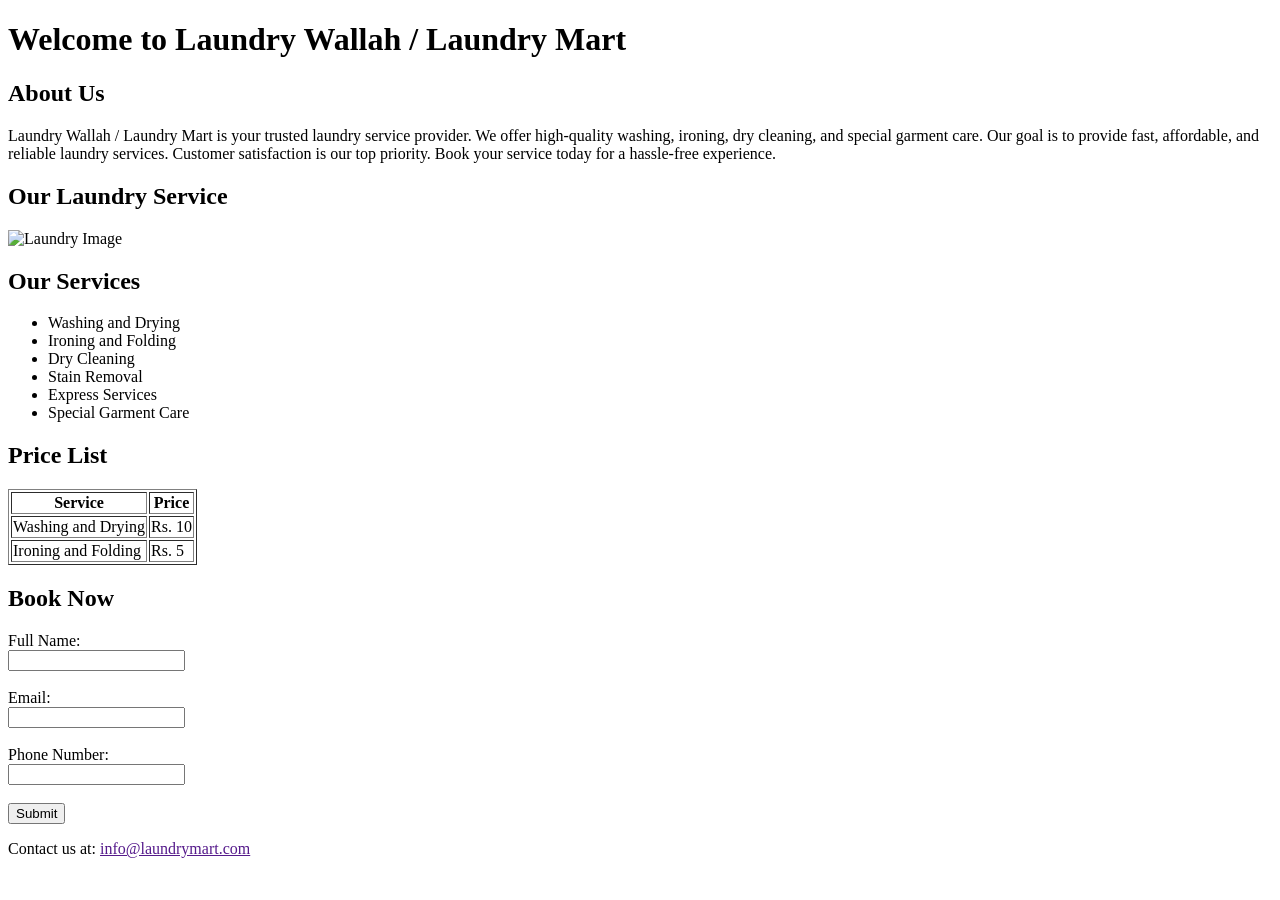
==== index.html @ baf1fb50 "html html assignment" ====
<!DOCTYPE html>
<html>
<head>
    <title>Laundry Wallah / Laundry Mart</title>
</head>
<body>

    <!-- Header Section -->
    <h1>Welcome to Laundry Wallah / Laundry Mart</h1>

    <!-- About Section -->
    <h2>About Us</h2>
    <p>
        Laundry Wallah / Laundry Mart is your trusted laundry service provider.
        We offer high-quality washing, ironing, dry cleaning, and special garment care.
        Our goal is to provide fast, affordable, and reliable laundry services.
        Customer satisfaction is our top priority.
        Book your service today for a hassle-free experience.
    </p>

    <!-- Image Section -->
    <h2>Our Laundry Service</h2>
    <img src="https://cdn-icons-png.flaticon.com/512/2975/2975175.png" 
         alt="Laundry Image" width="200">

    <!-- Services Section -->
    <h2>Our Services</h2>
    <ul>
        <li>Washing and Drying</li>
        <li>Ironing and Folding</li>
        <li>Dry Cleaning</li>
        <li>Stain Removal</li>
        <li>Express Services</li>
        <li>Special Garment Care</li>
    </ul>

    <!-- Price List Section -->
    <h2>Price List</h2>
    <table border="1">
        <tr>
            <th>Service</th>
            <th>Price</th>
        </tr>
        <tr>
            <td>Washing and Drying</td>
            <td>Rs. 10</td>
        </tr>
        <tr>
            <td>Ironing and Folding</td>
            <td>Rs. 5</td>
        </tr>
    </table>

    <!-- Book Now Section -->
    <h2>Book Now</h2>
    <form>

        <!-- Name -->
        <label>Full Name:</label><br>
        <input type="text" name="fullname" required 
               minlength="3" maxlength="50"><br><br>

        <!-- Email -->
        <label>Email:</label><br>
        <input type="email" name="email" required><br><br>

        <!-- Phone -->
        <label>Phone Number:</label><br>
        <input type="tel" name="phone" required 
               pattern="[0-9]{10}" 
               title="Enter 10 digit phone number"><br><br>

        <input type="submit" value="Submit">

    </form>

    <!-- Footer Section -->
    <footer>
        <p>Contact us at: <a href="">info@laundrymart.com</a></p>
    </footer>

</body>
</html>
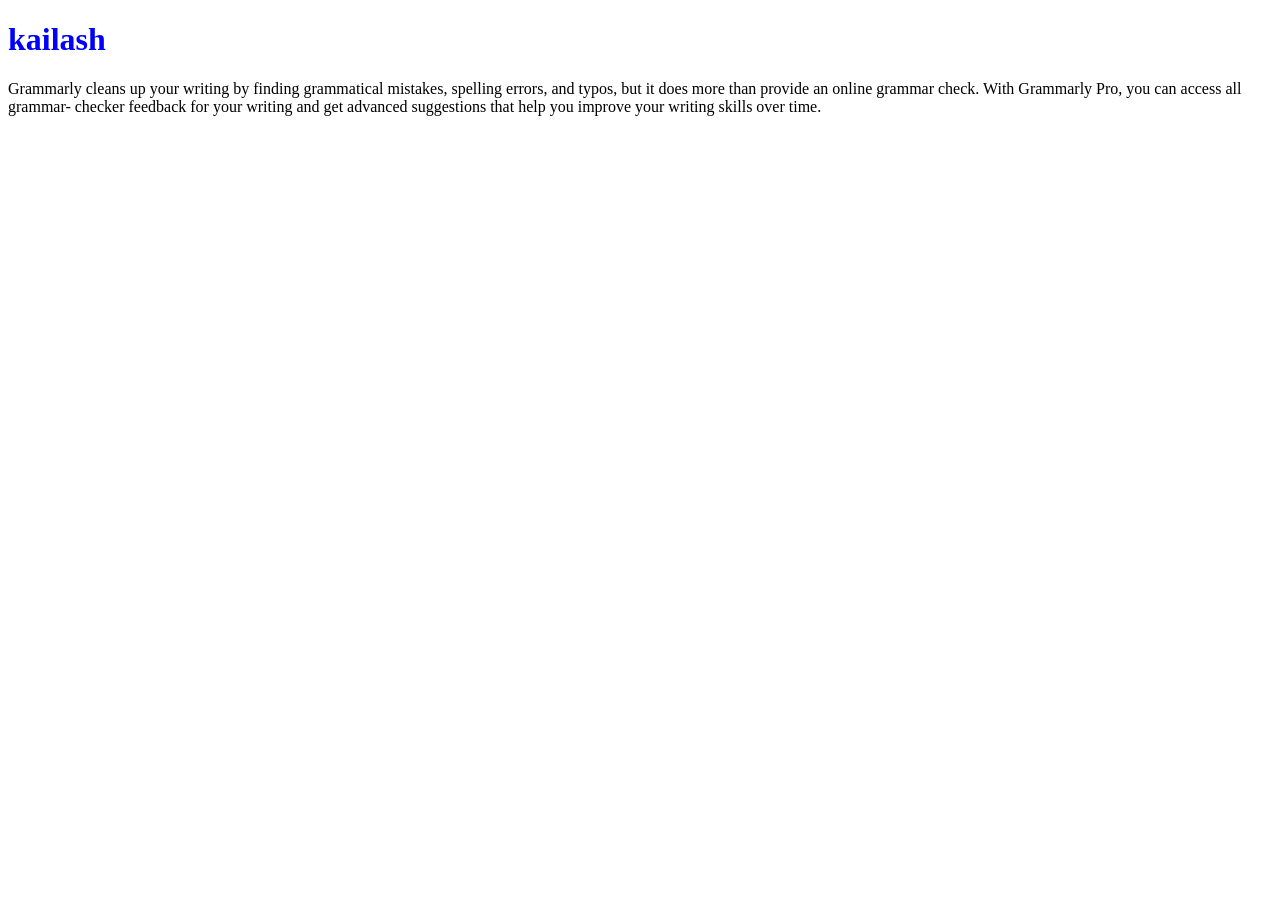
==== commit 59addb92: "intero_to css ico html css file" ====
--- a/index.html
+++ b/index.html
@@ -1,83 +1,29 @@
 <!DOCTYPE html>
-<html>
+<html lang="en">
 <head>
-    <title>Laundry Wallah / Laundry Mart</title>
+    <meta charset="UTF-8">
+    <meta name="viewport" content="width=, initial-scale=1.0">
+    <title>Document</title>
+    <link rel="stylesheet" href="style.css">
+    <link rel="shortcut icon" href="image/favicon.ico" type="image/x-icon">
+
+    <!-- >> inline css
+        >> tnternal css
+        >> external css -->
+
+    <!-- <style>
+        h1{
+            color: blue;
+        }
+    </style> -->
 </head>
 <body>
-
-    <!-- Header Section -->
-    <h1>Welcome to Laundry Wallah / Laundry Mart</h1>
-
-    <!-- About Section -->
-    <h2>About Us</h2>
-    <p>
-        Laundry Wallah / Laundry Mart is your trusted laundry service provider.
-        We offer high-quality washing, ironing, dry cleaning, and special garment care.
-        Our goal is to provide fast, affordable, and reliable laundry services.
-        Customer satisfaction is our top priority.
-        Book your service today for a hassle-free experience.
-    </p>
-
-    <!-- Image Section -->
-    <h2>Our Laundry Service</h2>
-    <img src="https://cdn-icons-png.flaticon.com/512/2975/2975175.png" 
-         alt="Laundry Image" width="200">
-
-    <!-- Services Section -->
-    <h2>Our Services</h2>
-    <ul>
-        <li>Washing and Drying</li>
-        <li>Ironing and Folding</li>
-        <li>Dry Cleaning</li>
-        <li>Stain Removal</li>
-        <li>Express Services</li>
-        <li>Special Garment Care</li>
-    </ul>
-
-    <!-- Price List Section -->
-    <h2>Price List</h2>
-    <table border="1">
-        <tr>
-            <th>Service</th>
-            <th>Price</th>
-        </tr>
-        <tr>
-            <td>Washing and Drying</td>
-            <td>Rs. 10</td>
-        </tr>
-        <tr>
-            <td>Ironing and Folding</td>
-            <td>Rs. 5</td>
-        </tr>
-    </table>
-
-    <!-- Book Now Section -->
-    <h2>Book Now</h2>
-    <form>
-
-        <!-- Name -->
-        <label>Full Name:</label><br>
-        <input type="text" name="fullname" required 
-               minlength="3" maxlength="50"><br><br>
-
-        <!-- Email -->
-        <label>Email:</label><br>
-        <input type="email" name="email" required><br><br>
-
-        <!-- Phone -->
-        <label>Phone Number:</label><br>
-        <input type="tel" name="phone" required 
-               pattern="[0-9]{10}" 
-               title="Enter 10 digit phone number"><br><br>
-
-        <input type="submit" value="Submit">
-
-    </form>
-
-    <!-- Footer Section -->
-    <footer>
-        <p>Contact us at: <a href="">info@laundrymart.com</a></p>
-    </footer>
-
+    <!-- <h1 style="color: brown; background-color: #080808;;">kailash suthar</h1> -->
+     <h1>kailash</h1>
+    <p>Grammarly cleans up your writing by finding grammatical mistakes,
+         spelling errors, and typos, but it does more than provide an online 
+         grammar check. With Grammarly Pro, you can access all grammar-
+         checker feedback for your writing and get advanced suggestions
+          that help you improve your writing skills over time.</p>
 </body>
-</html>+</html>
--- a/style.css
+++ b/style.css
@@ -0,0 +1,3 @@
+h1{
+   color: blue;
+}
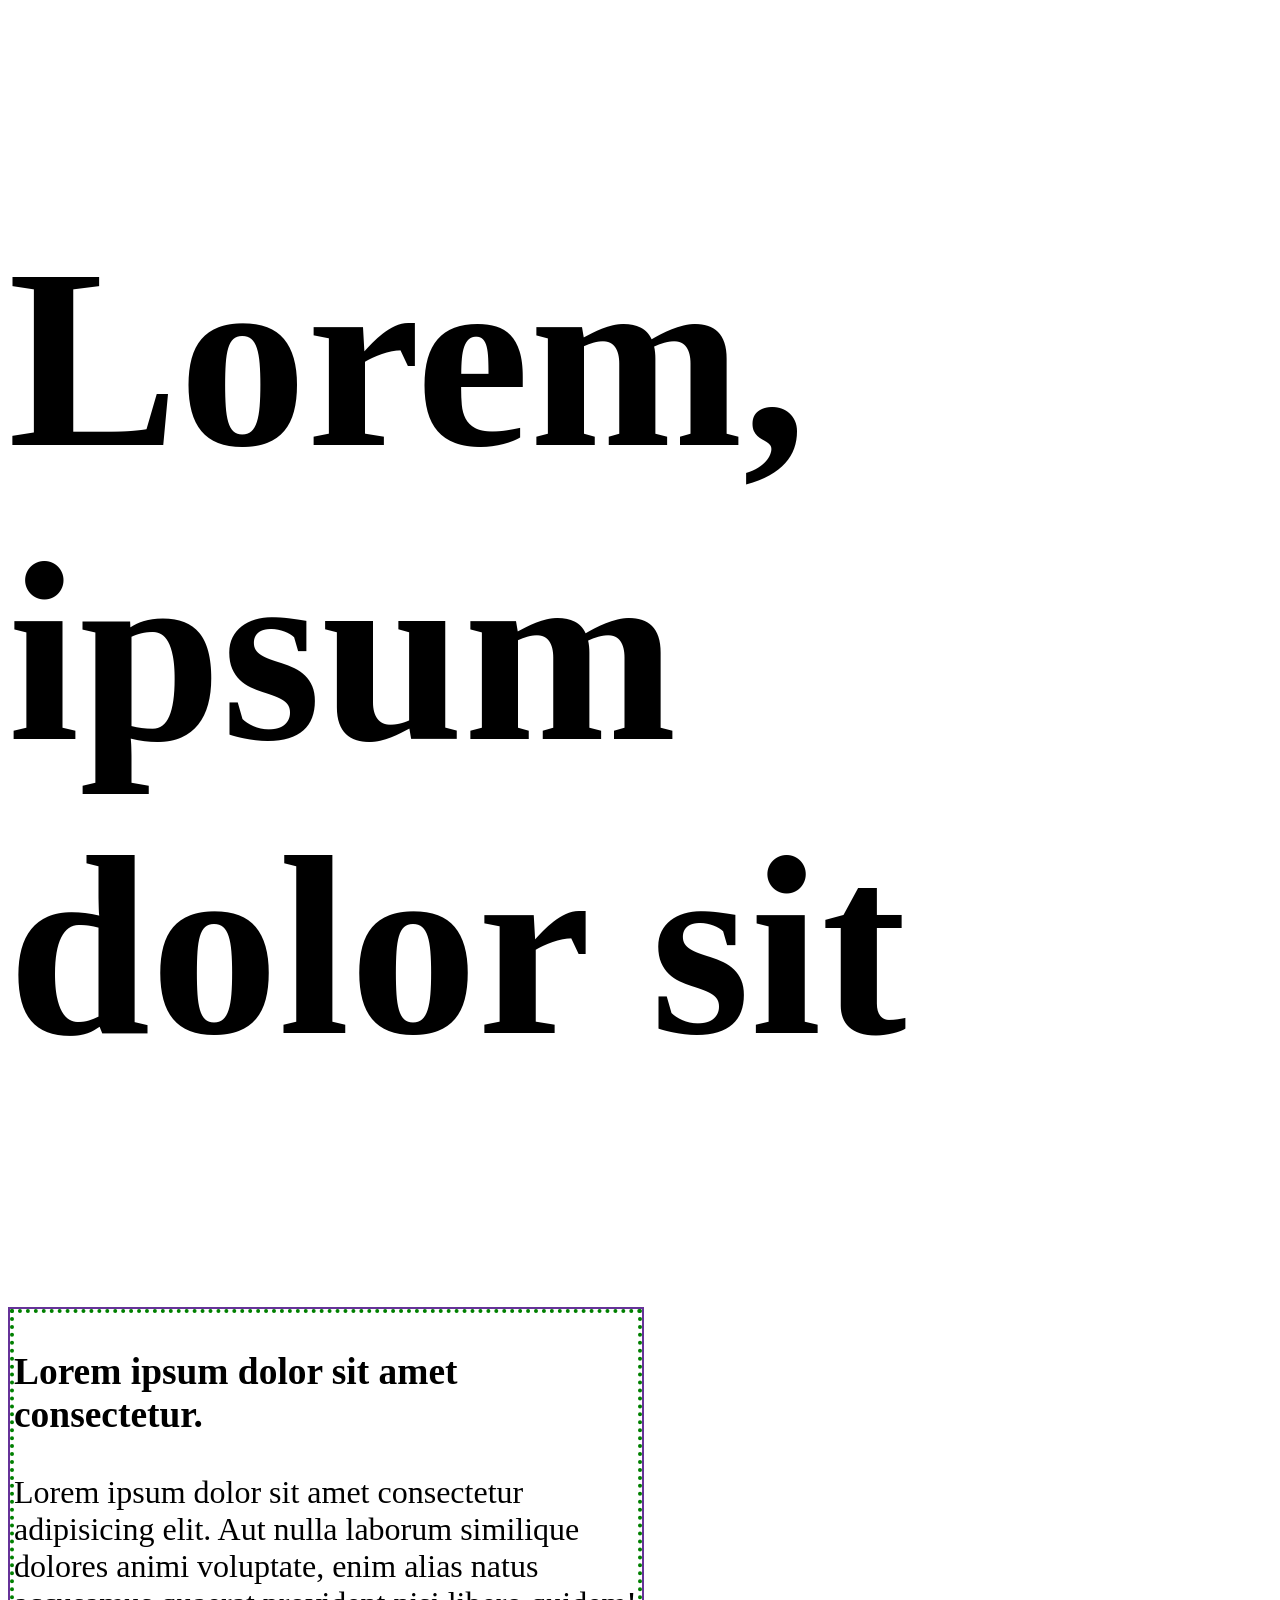
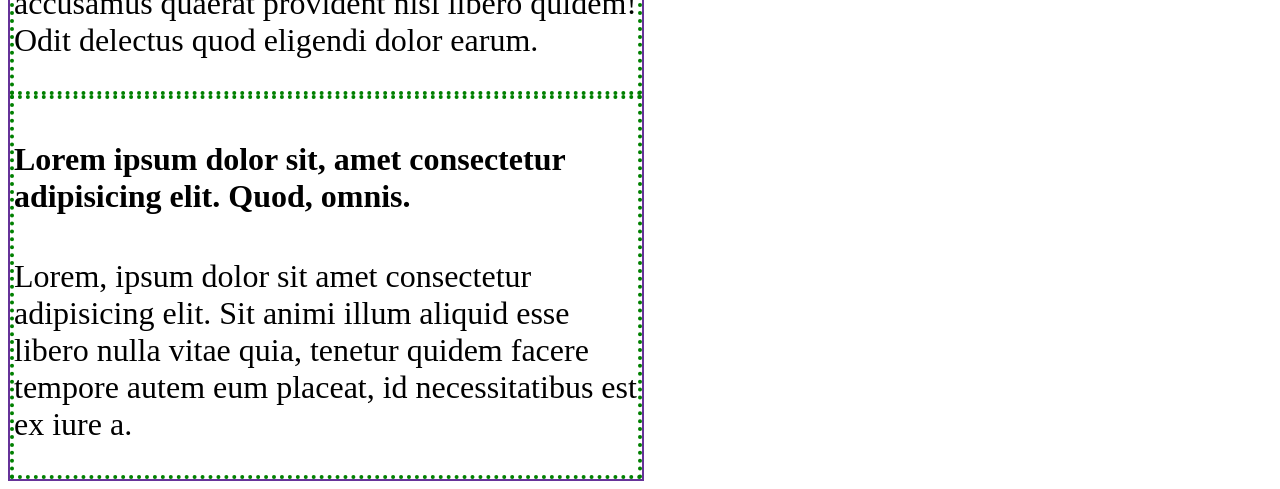
==== commit 9eb4959e: "4 unit css" ====
--- a/index.html
+++ b/index.html
@@ -2,28 +2,33 @@
 <html lang="en">
 <head>
     <meta charset="UTF-8">
-    <meta name="viewport" content="width=, initial-scale=1.0">
-    <title>Document</title>
+    <meta name="viewport" content="width=device-width, initial-scale=1.0">
+    <title>unit to css </title>
     <link rel="stylesheet" href="style.css">
-    <link rel="shortcut icon" href="image/favicon.ico" type="image/x-icon">
-
-    <!-- >> inline css
-        >> tnternal css
-        >> external css -->
-
-    <!-- <style>
-        h1{
-            color: blue;
-        }
-    </style> -->
 </head>
 <body>
-    <!-- <h1 style="color: brown; background-color: #080808;;">kailash suthar</h1> -->
-     <h1>kailash</h1>
-    <p>Grammarly cleans up your writing by finding grammatical mistakes,
-         spelling errors, and typos, but it does more than provide an online 
-         grammar check. With Grammarly Pro, you can access all grammar-
-         checker feedback for your writing and get advanced suggestions
-          that help you improve your writing skills over time.</p>
+    <header>
+        <h2>Lorem, ipsum dolor sit </h2>
+    </header>
+    <main>
+        <section>
+            <h3>Lorem ipsum dolor sit amet consectetur.</h3>
+            <p>Lorem ipsum dolor sit amet consectetur adipisicing elit. Aut 
+                nulla laborum similique dolores animi voluptate, enim alias
+                 natus accusamus quaerat provident nisi libero quidem! Odit 
+                 delectus quod eligendi dolor earum.</p>
+        </section>
+        <section>
+            <h4>
+                Lorem ipsum dolor sit, amet consectetur adipisicing elit. Quod, omnis.
+            </h4>
+            <p>
+                Lorem, ipsum dolor sit amet consectetur adipisicing elit. Sit 
+                animi illum aliquid esse libero nulla vitae quia, tenetur quidem
+                 facere tempore autem eum placeat, id necessitatibus est ex iure a.
+            </p>
+        </section>
+    </main>
+    
 </body>
-</html>
+</html>
--- a/style.css
+++ b/style.css
@@ -1,3 +1,29 @@
-h1{
-   color: blue;
+main{
+    border: 2px solid rebeccapurple;
+      /* border-radius: 5px; */
+      width: 50%;
+      /* %, vw(view width) , vh(view width) , px (pixxels) em, rem  */
+
+      /* width: 50vw; */
+}
+
+/* html {
+    font-size: 1em;
+} */
+section{
+    border: 4px dotted green;
+    /* height: 150vh; */
+    width: 70;
+}
+
+body{
+    font-size: 2em;
+}
+header{
+    font-size: 2em;
+}
+
+h2{
+    /* font-size: 30px; */
+    font-size: 4em;
 }
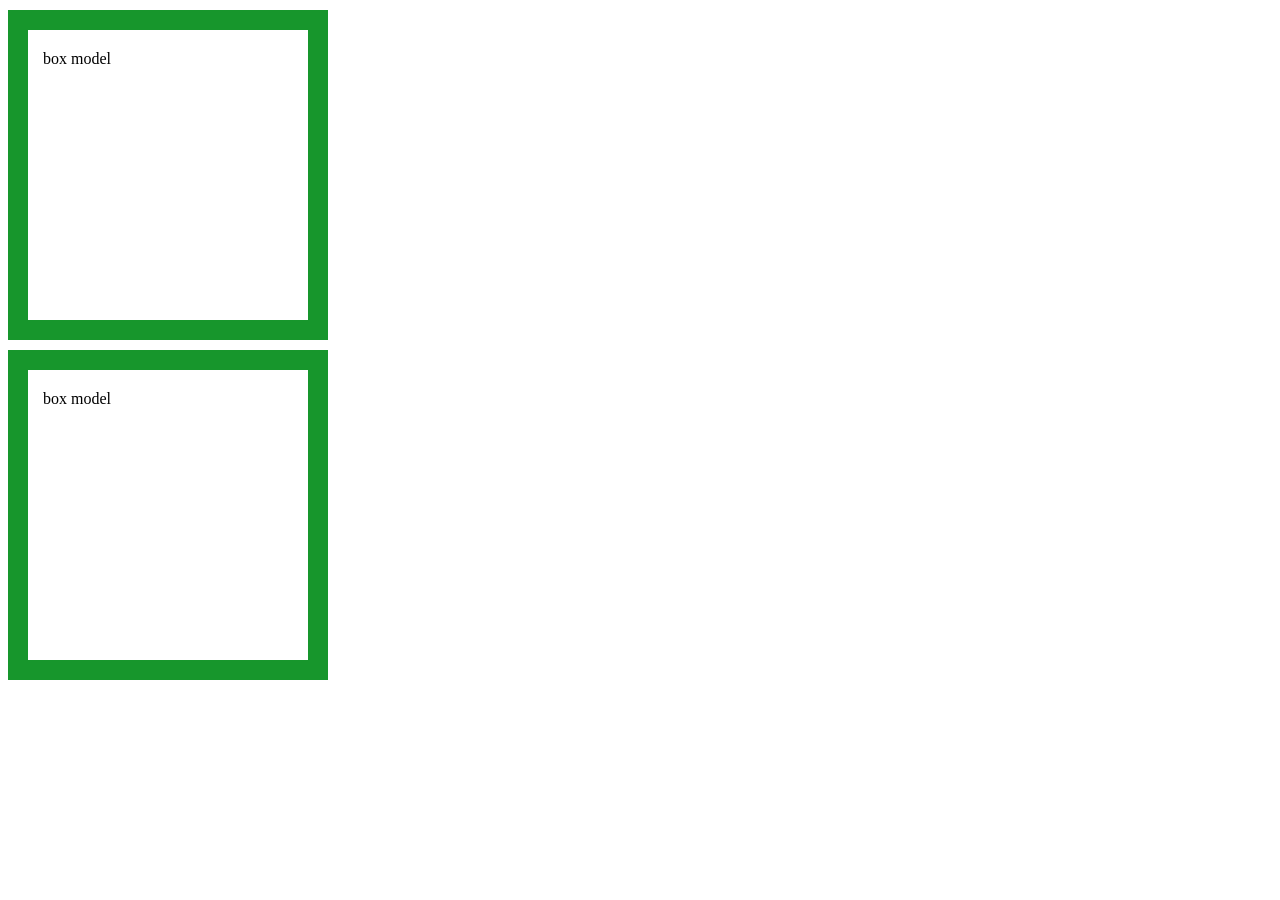
==== commit 8408c35a: "5 boxmodel css" ====
--- a/index.html
+++ b/index.html
@@ -3,32 +3,13 @@
 <head>
     <meta charset="UTF-8">
     <meta name="viewport" content="width=device-width, initial-scale=1.0">
-    <title>unit to css </title>
+    <title>box model to css</title>
     <link rel="stylesheet" href="style.css">
 </head>
 <body>
-    <header>
-        <h2>Lorem, ipsum dolor sit </h2>
-    </header>
-    <main>
-        <section>
-            <h3>Lorem ipsum dolor sit amet consectetur.</h3>
-            <p>Lorem ipsum dolor sit amet consectetur adipisicing elit. Aut 
-                nulla laborum similique dolores animi voluptate, enim alias
-                 natus accusamus quaerat provident nisi libero quidem! Odit 
-                 delectus quod eligendi dolor earum.</p>
-        </section>
-        <section>
-            <h4>
-                Lorem ipsum dolor sit, amet consectetur adipisicing elit. Quod, omnis.
-            </h4>
-            <p>
-                Lorem, ipsum dolor sit amet consectetur adipisicing elit. Sit 
-                animi illum aliquid esse libero nulla vitae quia, tenetur quidem
-                 facere tempore autem eum placeat, id necessitatibus est ex iure a.
-            </p>
-        </section>
-    </main>
-    
+     
+         <div class="box1">box model</div>
+         <div class="box2">box model</div>
+  
 </body>
 </html>
--- a/style.css
+++ b/style.css
@@ -1,29 +1,25 @@
-main{
-    border: 2px solid rebeccapurple;
-      /* border-radius: 5px; */
-      width: 50%;
-      /* %, vw(view width) , vh(view width) , px (pixxels) em, rem  */
-
-      /* width: 50vw; */
+*{    /* body */
+    margin: 0;
+    padding: 0;
 }
 
-/* html {
-    font-size: 1em;
-} */
-section{
-    border: 4px dotted green;
-    /* height: 150vh; */
-    width: 70;
+#box2{
+    padding-bottom: 50px;
+    
 }
-
-body{
-    font-size: 2em;
-}
-header{
-    font-size: 2em;
-}
-
-h2{
-    /* font-size: 30px; */
-    font-size: 4em;
+div{
+    border: 20px solid #17962c;
+    padding: 20px 15px 20px 15px ;
+    /* padding-top: 20px;
+    padding-right: 15px;
+    padding-bottom: 20px;
+    padding-left: 15px; */
+    margin: 10px 8px 10px 8px;
+    /* margin-top: auto;
+    margin-right: auto;
+    margin-bottom: auto;
+    margin-left: auto;
+    */
+    width: 250px;
+    height: 250px;
 }
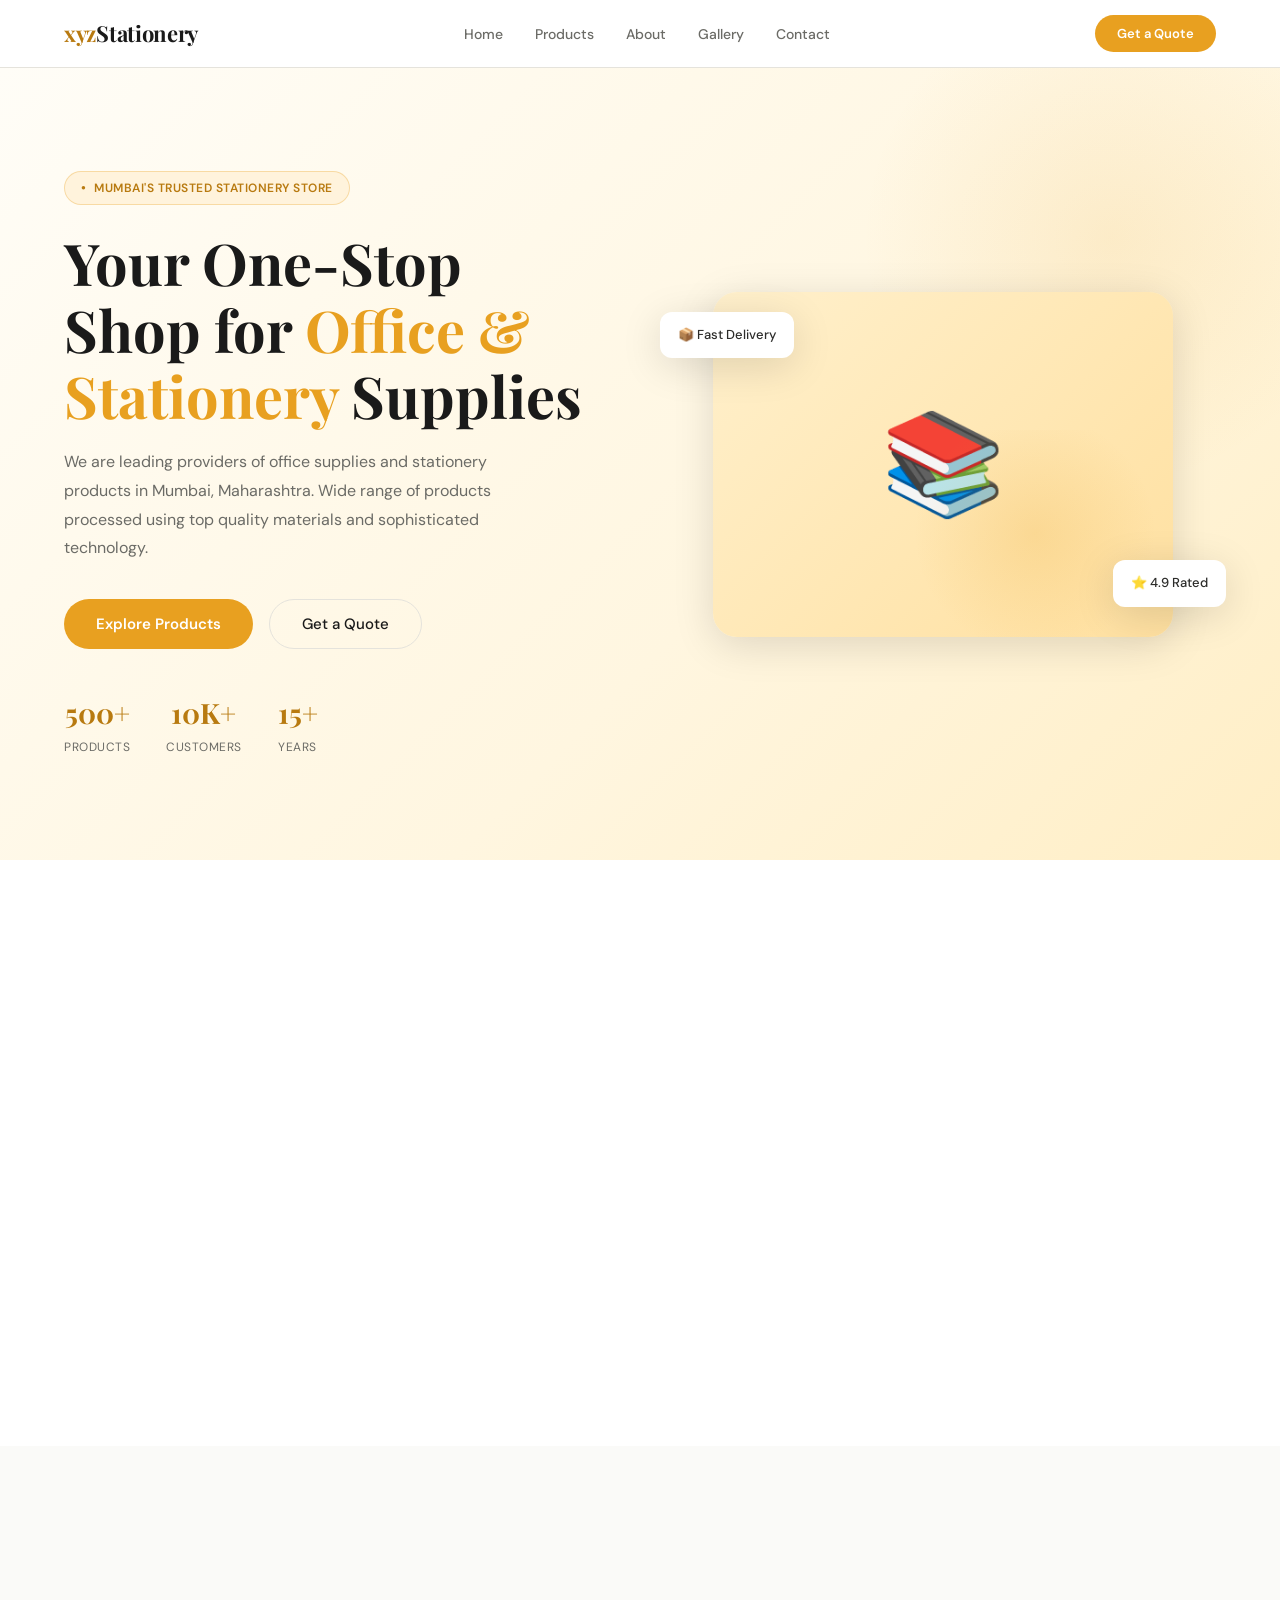
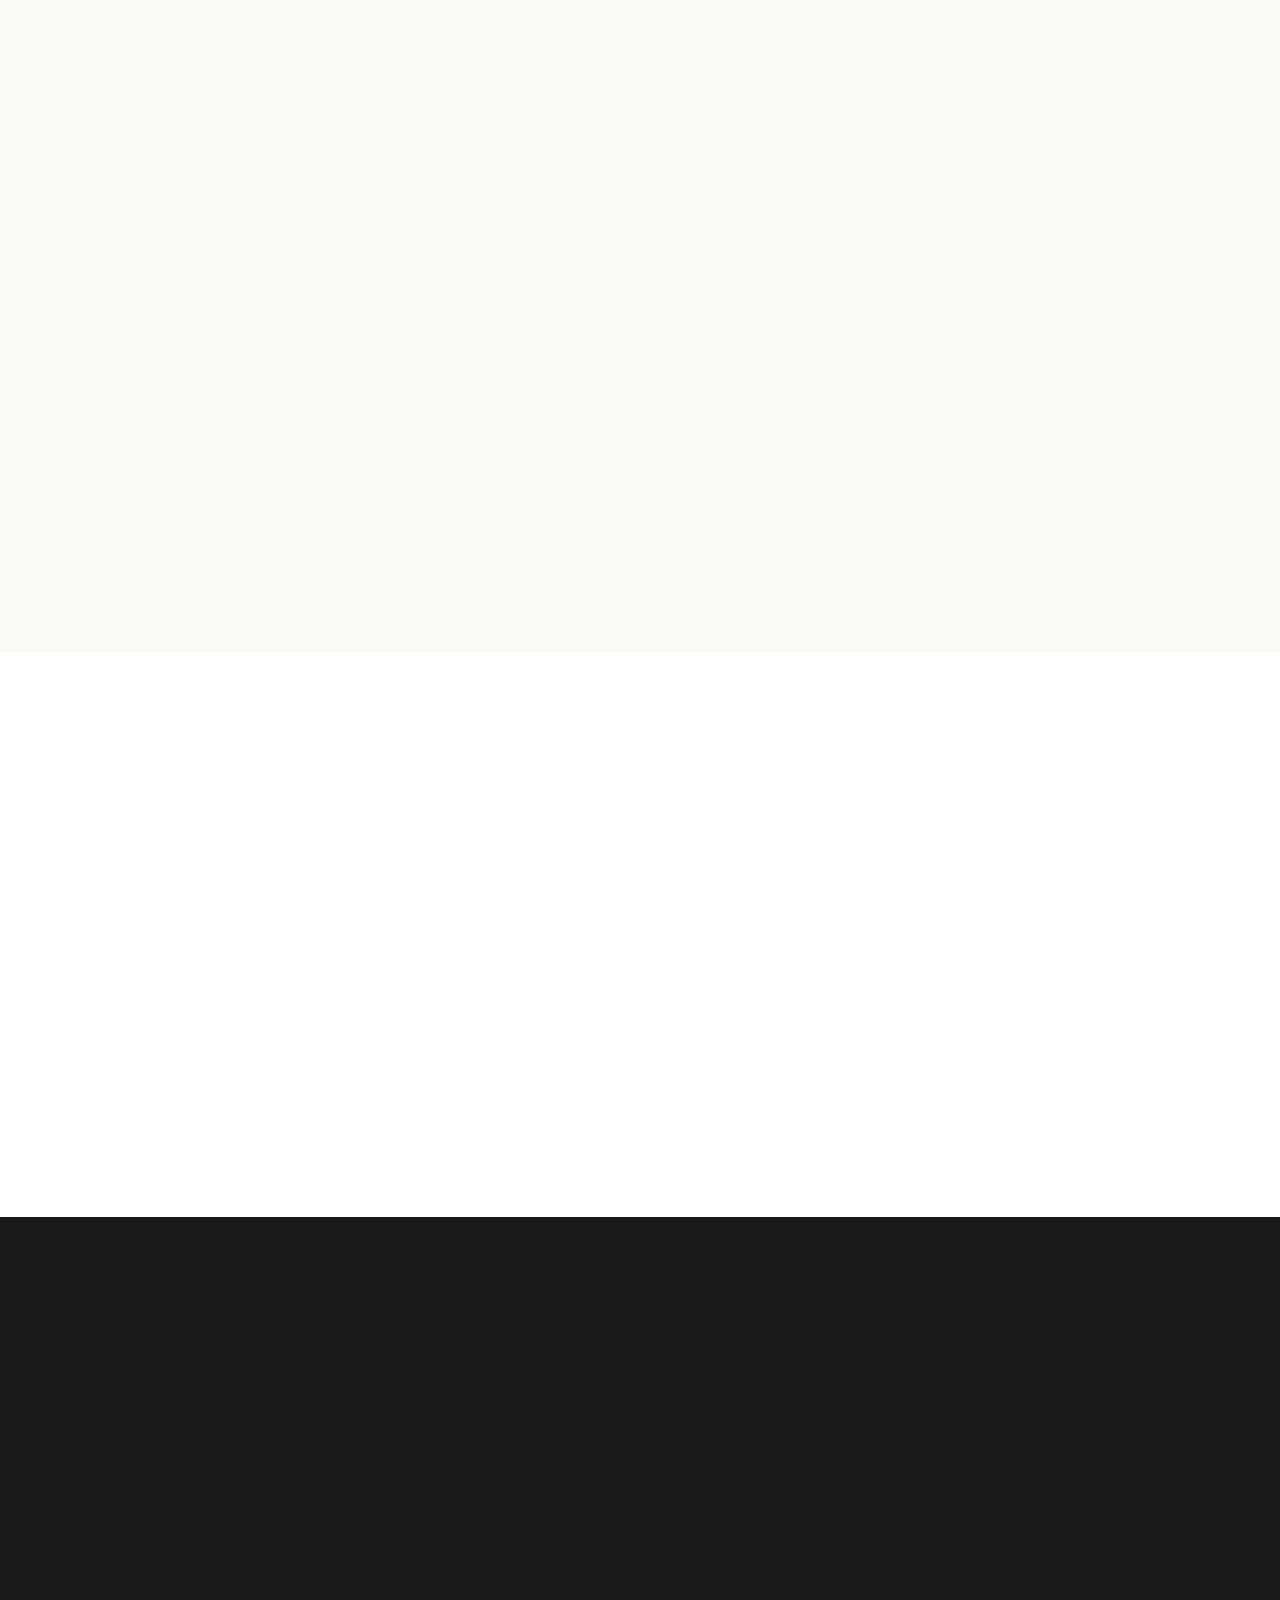
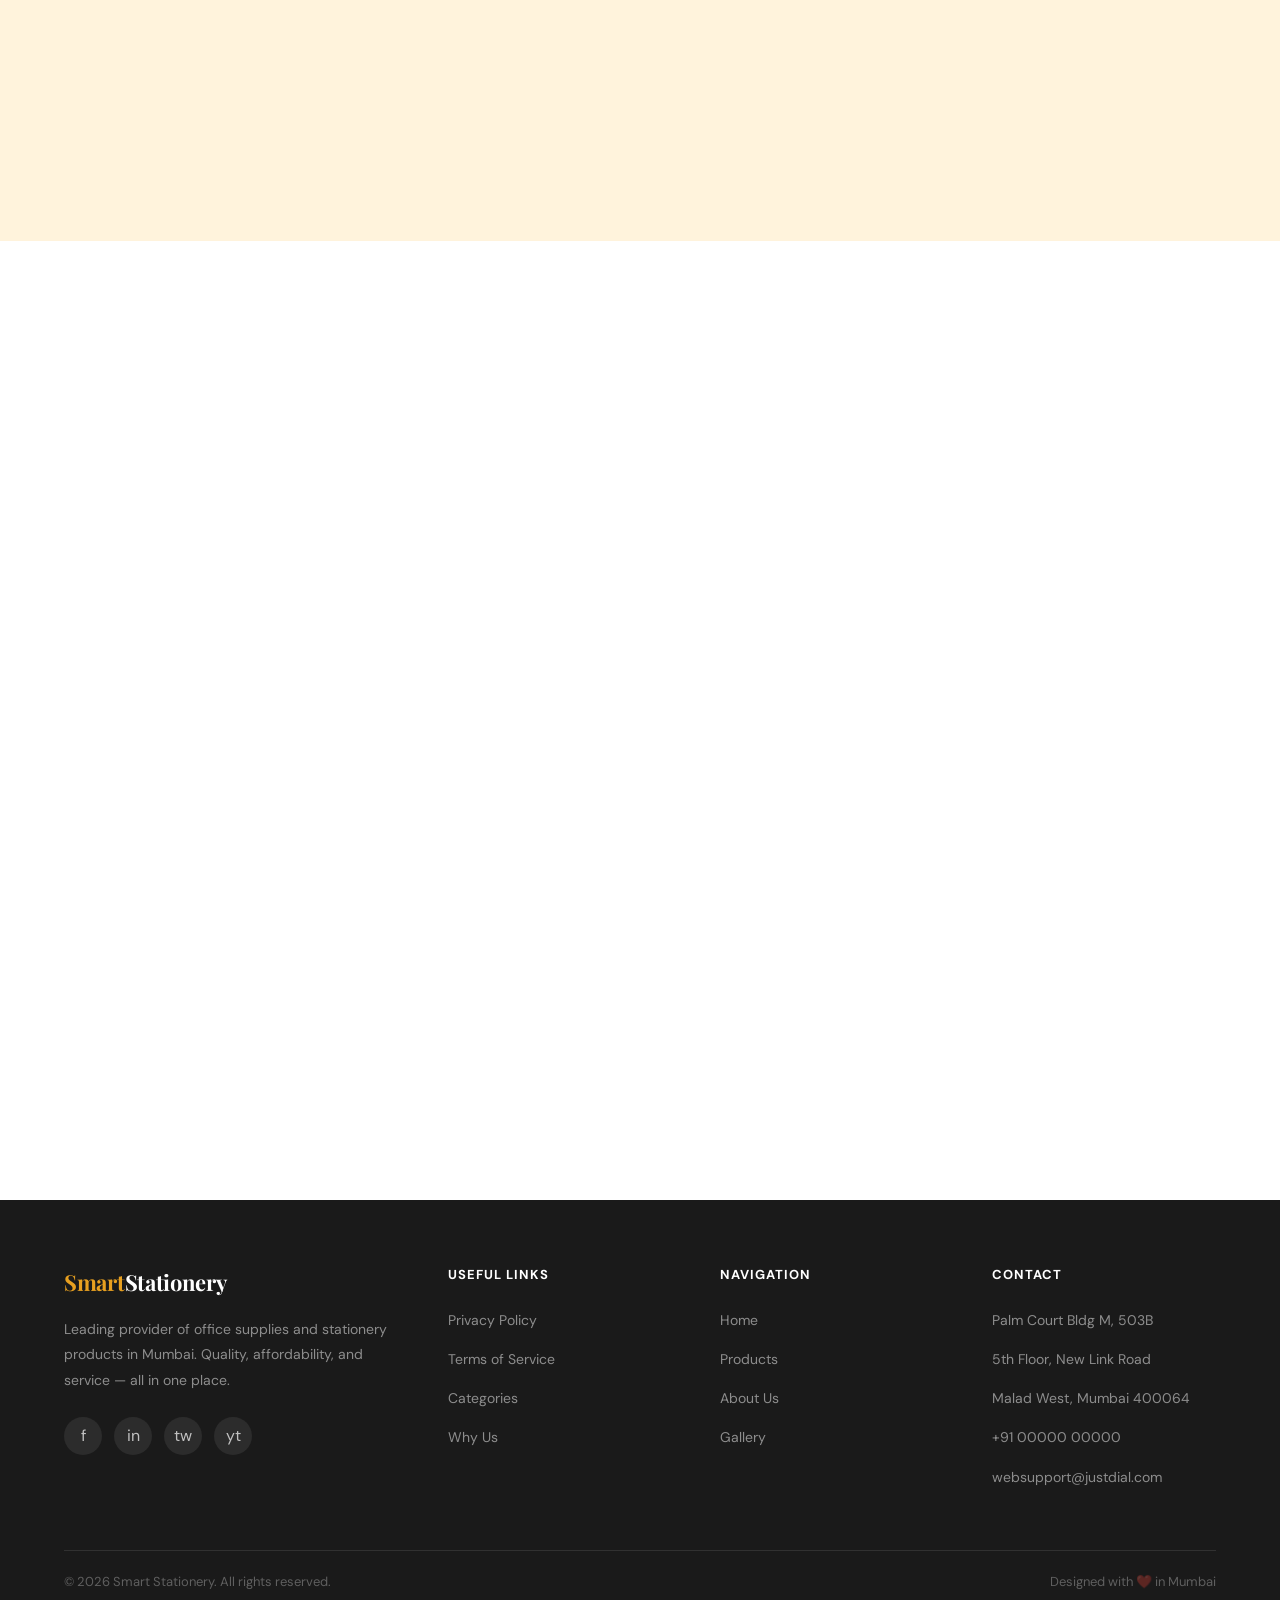
==== commit d4d59546: "Add files via upload" ====
--- a/index.html
+++ b/index.html
@@ -1,15 +1,315 @@
 <!DOCTYPE html>
 <html lang="en">
 <head>
-    <meta charset="UTF-8">
-    <meta name="viewport" content="width=device-width, initial-scale=1.0">
-    <title>box model to css</title>
-    <link rel="stylesheet" href="style.css">
+  <meta charset="UTF-8" />
+  <meta name="viewport" content="width=device-width, initial-scale=1.0"/>
+  <title>Smart Stationery – Office & Stationery Supplies</title>
+  <link href="https://fonts.googleapis.com/css2?family=Playfair+Display:wght@400;600;700&family=DM+Sans:wght@300;400;500;600&display=swap" rel="stylesheet"/>
+  <link rel="stylesheet" href="style.css" />
 </head>
 <body>
-     
-         <div class="box1">box model</div>
-         <div class="box2">box model</div>
-  
+
+<!-- Navbar -->
+<nav class="navbar" id="navbar">
+  <div class="logo">xyz<span>Stationery</span></div>
+  <ul class="nav-links">
+    <li><a href="#home">Home</a></li>
+    <li><a href="#products">Products</a></li>
+    <li><a href="#about">About</a></li>
+    <li><a href="#gallery">Gallery</a></li>
+    <li><a href="#contact">Contact</a></li>
+  </ul>
+  <button class="nav-cta">Get a Quote</button>
+  <button class="hamburger" id="hamburger" aria-label="Menu">
+    <span></span><span></span><span></span>
+  </button>
+</nav>
+
+<!-- Mobile Menu -->
+<div class="mobile-menu" id="mobile-menu">
+  <a href="#home" onclick="closeMobileMenu()">Home</a>
+  <a href="#products" onclick="closeMobileMenu()">Products</a>
+  <a href="#about" onclick="closeMobileMenu()">About</a>
+  <a href="#gallery" onclick="closeMobileMenu()">Gallery</a>
+  <a href="#contact" onclick="closeMobileMenu()">Contact</a>
+</div>
+
+<!-- Hero -->
+<section class="hero" id="home">
+  <div class="hero-content fade-up">
+    <div class="hero-badge">Mumbai's Trusted Stationery Store</div>
+    <h1 class="hero-title">Your One-Stop Shop for <em>Office & Stationery</em> Supplies</h1>
+    <p class="hero-desc">We are leading providers of office supplies and stationery products in Mumbai, Maharashtra. Wide range of products processed using top quality materials and sophisticated technology.</p>
+    <div class="hero-actions">
+      <button class="btn-primary" onclick="scrollTo('products')">Explore Products</button>
+      <button class="btn-outline" onclick="scrollTo('contact')">Get a Quote</button>
+    </div>
+    <div class="hero-stats">
+      <div class="stat-item"><div class="stat-num">500+</div><div class="stat-label">Products</div></div>
+      <div class="stat-item"><div class="stat-num">10K+</div><div class="stat-label">Customers</div></div>
+      <div class="stat-item"><div class="stat-num">15+</div><div class="stat-label">Years</div></div>
+    </div>
+  </div>
+  <div class="hero-visual fade-up">
+    <div class="hero-img-box">📚</div>
+    <div class="float-card float-card-1">📦 Fast Delivery</div>
+    <div class="float-card float-card-2">⭐ 4.9 Rated</div>
+  </div>
+</section>
+
+<!-- Consumables -->
+<section class="consumables" id="consumables">
+  <div class="text-center fade-up">
+    <span class="section-tag">Consumables</span>
+    <h2 class="section-title">Photocopier Consumables</h2>
+    <p class="section-sub">Premium quality consumables for all major photocopier brands at unbeatable prices.</p>
+  </div>
+  <div class="cat-grid">
+    <div class="cat-card fade-up">
+      <div class="cat-icon">🖨️</div>
+      <h3>Ink Cartridges</h3>
+      <p>For all major printer brands</p>
+    </div>
+    <div class="cat-card fade-up">
+      <div class="cat-icon">🔲</div>
+      <h3>Toner Cartridge</h3>
+      <p>Laser quality prints every time</p>
+    </div>
+    <div class="cat-card fade-up">
+      <div class="cat-icon">📜</div>
+      <h3>Thermal Films</h3>
+      <p>High-clarity thermal printing</p>
+    </div>
+    <div class="cat-card fade-up">
+      <div class="cat-icon">🎨</div>
+      <h3>Ribbons</h3>
+      <p>Vibrant colors, crisp output</p>
+    </div>
+  </div>
+</section>
+
+<!-- Products -->
+<section class="products" id="products">
+  <div class="products-header fade-up">
+    <div>
+      <span class="section-tag">Shop Now</span>
+      <h2 class="section-title">Featured Products</h2>
+    </div>
+    <a href="#" class="view-all">View All Products →</a>
+  </div>
+  <div class="products-grid" id="products-grid">
+    <!-- Rendered by script.js -->
+  </div>
+</section>
+
+<!-- About -->
+<section class="about" id="about">
+  <div class="about-inner">
+    <div class="about-img-wrap fade-up">
+      <div class="about-main-img">🖊️</div>
+      <div class="about-accent">📎</div>
+    </div>
+    <div class="about-text fade-up">
+      <span class="section-tag">Our Story</span>
+      <h2 class="section-title">About Smart Stationery</h2>
+      <p>We, Smart Stationery at Malad West in Mumbai, Maharashtra, are one of the leading providers of office supplies and stationery products in the city. We have a wide range of stationery products to choose from with the best quality and brands.</p>
+      <p>The offered products are processed by utilizing top quality base materials and sophisticated technology. Customer satisfaction is very important to us and we strive towards better products every single day.</p>
+      <button class="btn-primary" style="margin-top:8px;" onclick="scrollTo('contact')">Get in Touch</button>
+    </div>
+  </div>
+</section>
+
+<!-- Why Us -->
+<section class="why-us" id="why">
+  <div class="text-center fade-up">
+    <span class="section-tag" style="background:rgba(232,160,32,0.2);color:#FAC775;">Why Choose Us</span>
+    <h2 class="section-title">The Smart Stationery Difference</h2>
+    <p class="section-sub" style="color:rgba(255,255,255,0.5);">We go beyond selling products — we build lasting relationships.</p>
+  </div>
+  <div class="why-grid">
+    <div class="why-card fade-up">
+      <div class="why-icon-box">⭐</div>
+      <h4>Quality Spares</h4>
+      <p>We provide all quality spares to our customers, sourced from the best manufacturers.</p>
+    </div>
+    <div class="why-card fade-up">
+      <div class="why-icon-box">💰</div>
+      <h4>Competitive Prices</h4>
+      <p>We offer the latest technology photocopiers, machines and consumables at unbelievable prices.</p>
+    </div>
+    <div class="why-card fade-up">
+      <div class="why-icon-box">👨‍🔧</div>
+      <h4>Trained Professionals</h4>
+      <p>Complete team of trained engineers with special training for different product categories.</p>
+    </div>
+    <div class="why-card fade-up">
+      <div class="why-icon-box">⚡</div>
+      <h4>Prompt Services</h4>
+      <p>We provide prompt and reliable services to all our customers across Mumbai.</p>
+    </div>
+  </div>
+</section>
+
+<!-- Gallery -->
+<section class="gallery" id="gallery">
+  <div class="text-center fade-up">
+    <span class="section-tag">Gallery</span>
+    <h2 class="section-title">Our Products in Action</h2>
+    <p class="section-sub">A glimpse of our wide range of office and stationery products.</p>
+  </div>
+  <div class="gallery-grid fade-up">
+    <div class="gallery-item"><span>📚</span><div class="gallery-overlay"><span>View</span></div></div>
+    <div class="gallery-item"><span>✏️</span><div class="gallery-overlay"><span>View</span></div></div>
+    <div class="gallery-item"><span>🖨️</span><div class="gallery-overlay"><span>View</span></div></div>
+    <div class="gallery-item"><span>📒</span><div class="gallery-overlay"><span>View</span></div></div>
+    <div class="gallery-item"><span>🖊️</span><div class="gallery-overlay"><span>View</span></div></div>
+  </div>
+</section>
+
+<!-- Testimonials -->
+<section class="testimonials" id="testimonials">
+  <div class="text-center fade-up">
+    <span class="section-tag">Reviews</span>
+    <h2 class="section-title">What Our Customers Say</h2>
+  </div>
+  <div class="testi-grid">
+    <div class="testi-card fade-up">
+      <div class="stars">★★★★★</div>
+      <blockquote>"The list of products that they offer are highly durable. We have been sourcing our office supplies from Smart Stationery for over 3 years now."</blockquote>
+      <div class="testi-author">
+        <div class="avatar">SA</div>
+        <div><div class="author-name">Sharmila Acharya</div><div class="author-role">Office Manager</div></div>
+      </div>
+    </div>
+    <div class="testi-card fade-up">
+      <div class="stars">★★★★★</div>
+      <blockquote>"Their range of products are huge and the price at which they offer is super affordable. Highly recommend for all stationery needs."</blockquote>
+      <div class="testi-author">
+        <div class="avatar">PB</div>
+        <div><div class="author-name">Praful Baweja</div><div class="author-role">Business Owner</div></div>
+      </div>
+    </div>
+  </div>
+</section>
+
+<!-- Contact -->
+<section class="contact" id="contact">
+  <div class="text-center fade-up" style="margin-bottom:56px;">
+    <span class="section-tag">Get In Touch</span>
+    <h2 class="section-title">Contact Us</h2>
+    <p class="section-sub">We'd love to hear from you. Send us a message and we'll get back to you shortly.</p>
+  </div>
+  <div class="contact-inner">
+    <div class="fade-up">
+      <div class="map-box">📍 Palm Court Bldg M, Malad West, Mumbai</div>
+      <div class="contact-info-item">
+        <div class="contact-icon-box">🏢</div>
+        <div>
+          <strong>Our Office Address</strong>
+          <p>Palm Court Bldg M, 503B, 5th Floor, New Link Road, Beside Goregaon Sports Complex, Malad West, Mumbai, Maharashtra 400064</p>
+        </div>
+      </div>
+      <div class="contact-info-item">
+        <div class="contact-icon-box">📧</div>
+        <div><strong>General Enquiries</strong><p>websupport@justdial.com</p></div>
+      </div>
+      <div class="contact-info-item">
+        <div class="contact-icon-box">📞</div>
+        <div><strong>Call Us</strong><p>+91 00000 00000</p></div>
+      </div>
+      <div class="contact-info-item">
+        <div class="contact-icon-box">🕐</div>
+        <div><strong>Our Timing</strong><p>Mon – Sun: 10:00 AM – 7:00 PM</p></div>
+      </div>
+    </div>
+    <div class="fade-up">
+      <div id="contact-form-wrap">
+        <h3 class="form-title">Send Us a Message</h3>
+        <form id="contact-form" onsubmit="submitForm(event)">
+          <div class="form-row">
+            <div class="form-group">
+              <label>Full Name *</label>
+              <input type="text" id="f-name" placeholder="Your full name" required />
+            </div>
+            <div class="form-group">
+              <label>Email Address *</label>
+              <input type="email" id="f-email" placeholder="you@example.com" required />
+            </div>
+          </div>
+          <div class="form-group">
+            <label>Mobile Number</label>
+            <input type="tel" id="f-phone" placeholder="+91 XXXXX XXXXX" />
+          </div>
+          <div class="form-group">
+            <label>Message *</label>
+            <textarea id="f-message" placeholder="Tell us about your requirements..." required></textarea>
+          </div>
+          <button type="submit" class="btn-submit">Send Message ✉️</button>
+        </form>
+        <div class="form-success" id="form-success">
+          <div class="checkmark">✅</div>
+          <h3>Message Sent!</h3>
+          <p>Thank you for reaching out. We'll get back to you within 24 hours.</p>
+        </div>
+      </div>
+    </div>
+  </div>
+</section>
+
+<!-- Footer -->
+<footer>
+  <div class="footer-top">
+    <div class="footer-brand">
+      <div class="logo">Smart<span style="color:white">Stationery</span></div>
+      <p>Leading provider of office supplies and stationery products in Mumbai. Quality, affordability, and service — all in one place.</p>
+      <div class="social-links">
+        <a class="social-btn" href="#">f</a>
+        <a class="social-btn" href="#">in</a>
+        <a class="social-btn" href="#">tw</a>
+        <a class="social-btn" href="#">yt</a>
+      </div>
+    </div>
+    <div class="footer-col">
+      <h4>Useful Links</h4>
+      <ul>
+        <li><a href="#">Privacy Policy</a></li>
+        <li><a href="#">Terms of Service</a></li>
+        <li><a href="#consumables">Categories</a></li>
+        <li><a href="#why">Why Us</a></li>
+      </ul>
+    </div>
+    <div class="footer-col">
+      <h4>Navigation</h4>
+      <ul>
+        <li><a href="#home">Home</a></li>
+        <li><a href="#products">Products</a></li>
+        <li><a href="#about">About Us</a></li>
+        <li><a href="#gallery">Gallery</a></li>
+      </ul>
+    </div>
+    <div class="footer-col">
+      <h4>Contact</h4>
+      <ul>
+        <li><a href="#">Palm Court Bldg M, 503B</a></li>
+        <li><a href="#">5th Floor, New Link Road</a></li>
+        <li><a href="#">Malad West, Mumbai 400064</a></li>
+        <li><a href="tel:+910000000000">+91 00000 00000</a></li>
+        <li><a href="mailto:websupport@justdial.com">websupport@justdial.com</a></li>
+      </ul>
+    </div>
+  </div>
+  <div class="footer-bottom">
+    <span>© 2026 Smart Stationery. All rights reserved.</span>
+    <span>Designed with ❤️ in Mumbai</span>
+  </div>
+</footer>
+
+<!-- Toast -->
+<div id="toast"></div>
+
+<!-- Scroll to top -->
+<button id="scroll-top" onclick="window.scrollTo({top:0,behavior:'smooth'})">↑</button>
+
+<script src="script.js"></script>
 </body>
 </html>
--- a/style.css
+++ b/style.css
@@ -1,25 +1,459 @@
-*{    /* body */
-    margin: 0;
-    padding: 0;
-}
-
-#box2{
-    padding-bottom: 50px;
-    
-}
-div{
-    border: 20px solid #17962c;
-    padding: 20px 15px 20px 15px ;
-    /* padding-top: 20px;
-    padding-right: 15px;
-    padding-bottom: 20px;
-    padding-left: 15px; */
-    margin: 10px 8px 10px 8px;
-    /* margin-top: auto;
-    margin-right: auto;
-    margin-bottom: auto;
-    margin-left: auto;
-    */
-    width: 250px;
-    height: 250px;
+/* ─── CSS Variables ─── */
+:root {
+  --gold: #E8A020;
+  --gold-light: #FFF3DC;
+  --gold-dark: #B87A10;
+  --dark: #1A1A1A;
+  --text: #2C2C2A;
+  --muted: #6B6B66;
+  --border: #E5E3DC;
+  --bg: #FAFAF8;
+  --white: #FFFFFF;
+  --font-head: 'Playfair Display', Georgia, serif;
+  --font-body: 'DM Sans', sans-serif;
+  --radius: 12px;
+  --radius-sm: 8px;
+  --shadow: 0 4px 24px rgba(0,0,0,0.07);
+  --shadow-hover: 0 8px 40px rgba(0,0,0,0.13);
+  --transition: 0.25s ease;
+}
+
+/* ─── Reset ─── */
+*, *::before, *::after { margin: 0; padding: 0; box-sizing: border-box; }
+html { scroll-behavior: smooth; }
+body { font-family: var(--font-body); color: var(--text); background: var(--bg); line-height: 1.7; overflow-x: hidden; }
+img { display: block; max-width: 100%; }
+a { text-decoration: none; color: inherit; }
+ul { list-style: none; }
+button { cursor: pointer; font-family: var(--font-body); }
+
+/* ─── Navbar ─── */
+.navbar {
+  position: sticky; top: 0; z-index: 999;
+  background: rgba(255,255,255,0.96);
+  backdrop-filter: blur(12px);
+  border-bottom: 1px solid var(--border);
+  padding: 0 5%;
+  display: flex; align-items: center; justify-content: space-between;
+  height: 68px;
+  transition: box-shadow var(--transition);
+}
+.navbar.scrolled { box-shadow: 0 2px 20px rgba(0,0,0,0.08); }
+.logo {
+  font-family: var(--font-head);
+  font-size: 22px; font-weight: 700;
+  color: var(--gold-dark);
+  letter-spacing: -0.3px;
+}
+.logo span { color: var(--dark); }
+.nav-links { display: flex; align-items: center; gap: 32px; }
+.nav-links a { font-size: 14px; font-weight: 500; color: var(--muted); transition: color var(--transition); }
+.nav-links a:hover { color: var(--gold); }
+.nav-cta {
+  background: var(--gold); color: var(--white);
+  border: none; padding: 10px 22px;
+  border-radius: 50px; font-size: 13px; font-weight: 600;
+  transition: background var(--transition), transform var(--transition);
+}
+.nav-cta:hover { background: var(--gold-dark); transform: translateY(-1px); }
+.hamburger { display: none; flex-direction: column; gap: 5px; background: none; border: none; }
+.hamburger span { display: block; width: 24px; height: 2px; background: var(--dark); border-radius: 2px; transition: var(--transition); }
+.mobile-menu {
+  display: none; position: fixed; inset: 68px 0 0 0;
+  background: var(--white); z-index: 998; padding: 32px 5%;
+  flex-direction: column; gap: 24px;
+}
+.mobile-menu.open { display: flex; }
+.mobile-menu a { font-size: 18px; font-weight: 500; color: var(--text); border-bottom: 1px solid var(--border); padding-bottom: 16px; }
+
+/* ─── Hero ─── */
+.hero {
+  min-height: 88vh;
+  display: grid; grid-template-columns: 1fr 1fr;
+  align-items: center; gap: 60px;
+  padding: 80px 5%;
+  background: linear-gradient(135deg, #FFFDF7 0%, #FFF6E0 60%, #FFEEC5 100%);
+  position: relative; overflow: hidden;
+}
+.hero::before {
+  content: '';
+  position: absolute; top: -80px; right: -80px;
+  width: 500px; height: 500px;
+  background: radial-gradient(circle, rgba(232,160,32,0.12) 0%, transparent 70%);
+  border-radius: 50%;
+}
+.hero-badge {
+  display: inline-flex; align-items: center; gap: 8px;
+  background: var(--gold-light); border: 1px solid rgba(232,160,32,0.3);
+  border-radius: 50px; padding: 6px 16px;
+  font-size: 12px; font-weight: 600; color: var(--gold-dark);
+  margin-bottom: 24px; letter-spacing: 0.5px; text-transform: uppercase;
+}
+.hero-badge::before { content: '●'; font-size: 8px; animation: pulse 2s infinite; }
+@keyframes pulse { 0%,100%{opacity:1} 50%{opacity:0.4} }
+.hero-title {
+  font-family: var(--font-head);
+  font-size: clamp(36px, 4.5vw, 58px);
+  font-weight: 700; line-height: 1.15;
+  color: var(--dark); margin-bottom: 20px;
+}
+.hero-title em { color: var(--gold); font-style: normal; }
+.hero-desc { font-size: 16px; color: var(--muted); max-width: 480px; margin-bottom: 36px; line-height: 1.8; }
+.hero-actions { display: flex; gap: 16px; flex-wrap: wrap; }
+.btn-primary {
+  background: var(--gold); color: var(--white);
+  border: none; padding: 14px 32px;
+  border-radius: 50px; font-size: 15px; font-weight: 600;
+  transition: background var(--transition), transform var(--transition), box-shadow var(--transition);
+}
+.btn-primary:hover { background: var(--gold-dark); transform: translateY(-2px); box-shadow: 0 8px 20px rgba(232,160,32,0.35); }
+.btn-outline {
+  background: transparent; color: var(--dark);
+  border: 1.5px solid var(--border); padding: 14px 32px;
+  border-radius: 50px; font-size: 15px; font-weight: 500;
+  transition: border-color var(--transition), background var(--transition);
+}
+.btn-outline:hover { border-color: var(--gold); background: var(--gold-light); }
+.hero-stats { display: flex; gap: 36px; margin-top: 40px; }
+.stat-item { text-align: center; }
+.stat-num { font-family: var(--font-head); font-size: 28px; font-weight: 700; color: var(--gold-dark); }
+.stat-label { font-size: 12px; color: var(--muted); text-transform: uppercase; letter-spacing: 0.5px; }
+.hero-visual {
+  position: relative; display: flex; align-items: center; justify-content: center;
+}
+.hero-img-box {
+  width: 100%; max-width: 460px;
+  aspect-ratio: 4/3;
+  background: linear-gradient(135deg, #FFF0CC, #FFE0A0);
+  border-radius: 24px;
+  display: flex; align-items: center; justify-content: center;
+  font-size: 100px;
+  box-shadow: var(--shadow-hover);
+  position: relative; overflow: hidden;
+}
+.hero-img-box::after {
+  content: '';
+  position: absolute; bottom: 0; right: 0;
+  width: 60%; height: 60%;
+  background: radial-gradient(circle, rgba(232,160,32,0.18), transparent 70%);
+}
+.float-card {
+  position: absolute; background: var(--white);
+  border-radius: var(--radius); padding: 12px 18px;
+  box-shadow: var(--shadow-hover);
+  font-size: 13px; font-weight: 500;
+  animation: float 4s ease-in-out infinite;
+}
+.float-card-1 { top: 20px; left: -10px; animation-delay: 0s; }
+.float-card-2 { bottom: 30px; right: -10px; animation-delay: 2s; }
+@keyframes float { 0%,100%{transform:translateY(0)} 50%{transform:translateY(-10px)} }
+
+/* ─── Section Common ─── */
+section { padding: 80px 5%; }
+.section-tag {
+  display: inline-block; background: var(--gold-light);
+  color: var(--gold-dark); font-size: 11px; font-weight: 600;
+  text-transform: uppercase; letter-spacing: 1px;
+  padding: 4px 14px; border-radius: 50px; margin-bottom: 12px;
+}
+.section-title {
+  font-family: var(--font-head);
+  font-size: clamp(28px, 3vw, 40px);
+  font-weight: 700; color: var(--dark);
+  margin-bottom: 12px; line-height: 1.2;
+}
+.section-sub { font-size: 16px; color: var(--muted); max-width: 560px; margin: 0 auto; }
+.text-center { text-align: center; }
+
+/* ─── Consumables ─── */
+.consumables { background: var(--white); }
+.cat-grid { display: grid; grid-template-columns: repeat(4, 1fr); gap: 20px; margin-top: 48px; }
+.cat-card {
+  border: 1px solid var(--border);
+  border-radius: var(--radius);
+  padding: 36px 20px;
+  text-align: center;
+  background: var(--bg);
+  transition: transform var(--transition), box-shadow var(--transition), border-color var(--transition);
+  cursor: pointer;
+}
+.cat-card:hover { transform: translateY(-6px); box-shadow: var(--shadow-hover); border-color: var(--gold); }
+.cat-icon { font-size: 48px; margin-bottom: 16px; }
+.cat-card h3 { font-size: 15px; font-weight: 600; color: var(--dark); }
+.cat-card p { font-size: 13px; color: var(--muted); margin-top: 6px; }
+
+/* ─── Products ─── */
+.products { background: var(--bg); }
+.products-header { display: flex; justify-content: space-between; align-items: flex-end; margin-bottom: 48px; }
+.view-all { font-size: 14px; font-weight: 600; color: var(--gold); border-bottom: 1px solid var(--gold); padding-bottom: 2px; }
+.products-grid { display: grid; grid-template-columns: repeat(4, 1fr); gap: 24px; }
+.product-card {
+  background: var(--white);
+  border: 1px solid var(--border);
+  border-radius: var(--radius);
+  overflow: hidden;
+  transition: transform var(--transition), box-shadow var(--transition);
+  position: relative;
+}
+.product-card:hover { transform: translateY(-6px); box-shadow: var(--shadow-hover); }
+.product-badge {
+  position: absolute; top: 12px; left: 12px;
+  background: var(--gold); color: var(--white);
+  font-size: 10px; font-weight: 700; text-transform: uppercase;
+  padding: 3px 10px; border-radius: 50px; letter-spacing: 0.5px;
+}
+.product-img {
+  height: 140px; background: var(--gold-light);
+  display: flex; align-items: center; justify-content: center;
+  font-size: 52px;
+}
+.product-body { padding: 16px; }
+.product-body h4 { font-size: 14px; font-weight: 600; color: var(--dark); margin-bottom: 8px; line-height: 1.4; }
+.product-footer { display: flex; align-items: center; justify-content: space-between; margin-top: 12px; }
+.price { font-family: var(--font-head); font-size: 18px; font-weight: 700; color: var(--gold-dark); }
+.old-price { font-size: 12px; color: var(--muted); text-decoration: line-through; margin-left: 6px; }
+.add-btn {
+  background: var(--gold); color: var(--white);
+  border: none; padding: 8px 16px;
+  border-radius: 50px; font-size: 12px; font-weight: 600;
+  transition: background var(--transition), transform var(--transition);
+}
+.add-btn:hover { background: var(--gold-dark); transform: scale(1.05); }
+
+/* ─── About ─── */
+.about { background: var(--white); }
+.about-inner { display: grid; grid-template-columns: 1fr 1fr; gap: 72px; align-items: center; }
+.about-img-wrap { position: relative; }
+.about-main-img {
+  width: 100%; aspect-ratio: 4/3;
+  background: linear-gradient(135deg, #FFF0CC, #FFD98A);
+  border-radius: 24px;
+  display: flex; align-items: center; justify-content: center;
+  font-size: 80px;
+  box-shadow: var(--shadow-hover);
+}
+.about-accent {
+  position: absolute; bottom: -20px; right: -20px;
+  width: 160px; height: 160px;
+  background: var(--gold-light); border-radius: 24px;
+  border: 8px solid var(--white);
+  display: flex; align-items: center; justify-content: center;
+  font-size: 48px;
+}
+.about-text p { font-size: 15px; color: var(--muted); line-height: 1.9; margin-bottom: 16px; }
+
+/* ─── Why Us ─── */
+.why-us { background: var(--dark); }
+.why-us .section-title { color: var(--white); }
+.why-us .section-sub { color: rgba(255,255,255,0.5); }
+.why-grid { display: grid; grid-template-columns: repeat(4, 1fr); gap: 24px; margin-top: 56px; }
+.why-card {
+  background: rgba(255,255,255,0.05);
+  border: 1px solid rgba(255,255,255,0.1);
+  border-radius: var(--radius); padding: 32px 24px;
+  transition: background var(--transition), border-color var(--transition), transform var(--transition);
+}
+.why-card:hover { background: rgba(232,160,32,0.1); border-color: rgba(232,160,32,0.4); transform: translateY(-4px); }
+.why-icon-box {
+  width: 52px; height: 52px;
+  background: rgba(232,160,32,0.15);
+  border-radius: var(--radius-sm);
+  display: flex; align-items: center; justify-content: center;
+  font-size: 24px; margin-bottom: 20px;
+}
+.why-card h4 { font-size: 16px; font-weight: 600; color: var(--white); margin-bottom: 10px; }
+.why-card p { font-size: 14px; color: rgba(255,255,255,0.55); line-height: 1.7; }
+
+/* ─── Gallery ─── */
+.gallery { background: var(--bg); }
+.gallery-grid {
+  display: grid;
+  grid-template-columns: repeat(3, 1fr);
+  gap: 16px;
+  margin-top: 48px;
+}
+.gallery-item {
+  border-radius: var(--radius);
+  overflow: hidden;
+  background: var(--gold-light);
+  aspect-ratio: 4/3;
+  display: flex; align-items: center; justify-content: center;
+  font-size: 60px;
+  cursor: pointer;
+  transition: transform var(--transition), box-shadow var(--transition);
+  position: relative;
+}
+.gallery-item:hover { transform: scale(1.02); box-shadow: var(--shadow-hover); }
+.gallery-item:nth-child(1) { grid-column: span 2; aspect-ratio: 16/9; font-size: 80px; }
+.gallery-overlay {
+  position: absolute; inset: 0;
+  background: rgba(26,26,26,0);
+  display: flex; align-items: center; justify-content: center;
+  transition: background var(--transition);
+}
+.gallery-item:hover .gallery-overlay { background: rgba(26,26,26,0.3); }
+.gallery-overlay span { color: white; font-size: 14px; font-weight: 600; opacity: 0; transition: opacity var(--transition); }
+.gallery-item:hover .gallery-overlay span { opacity: 1; }
+
+/* ─── Testimonials ─── */
+.testimonials { background: var(--gold-light); overflow: hidden; }
+.testimonials .section-title { color: var(--dark); }
+.testi-grid { display: grid; grid-template-columns: repeat(2, 1fr); gap: 24px; margin-top: 48px; }
+.testi-card {
+  background: var(--white);
+  border-radius: var(--radius); padding: 32px;
+  border: 1px solid rgba(232,160,32,0.2);
+  box-shadow: var(--shadow);
+  transition: transform var(--transition), box-shadow var(--transition);
+}
+.testi-card:hover { transform: translateY(-4px); box-shadow: var(--shadow-hover); }
+.stars { color: var(--gold); font-size: 18px; margin-bottom: 16px; }
+.testi-card blockquote { font-size: 15px; color: var(--text); line-height: 1.8; font-style: italic; margin-bottom: 20px; }
+.testi-author { display: flex; align-items: center; gap: 12px; }
+.avatar {
+  width: 44px; height: 44px; border-radius: 50%;
+  background: var(--gold); display: flex; align-items: center; justify-content: center;
+  font-size: 16px; font-weight: 700; color: var(--white);
+}
+.author-name { font-size: 14px; font-weight: 600; color: var(--dark); }
+.author-role { font-size: 12px; color: var(--muted); }
+
+/* ─── Contact ─── */
+.contact { background: var(--white); }
+.contact-inner { display: grid; grid-template-columns: 1fr 1.2fr; gap: 64px; align-items: start; }
+.contact-info-item {
+  display: flex; align-items: flex-start; gap: 16px; margin-bottom: 28px;
+}
+.contact-icon-box {
+  width: 44px; height: 44px; flex-shrink: 0;
+  background: var(--gold-light); border-radius: var(--radius-sm);
+  display: flex; align-items: center; justify-content: center; font-size: 20px;
+}
+.contact-info-item strong { display: block; font-size: 14px; font-weight: 600; color: var(--dark); margin-bottom: 4px; }
+.contact-info-item p { font-size: 14px; color: var(--muted); line-height: 1.6; }
+.map-box {
+  width: 100%; height: 200px; background: var(--gold-light);
+  border-radius: var(--radius); margin-bottom: 32px;
+  display: flex; align-items: center; justify-content: center;
+  font-size: 16px; color: var(--gold-dark); font-weight: 500; gap: 8px;
+  border: 1px solid var(--border);
+}
+.form-title { font-family: var(--font-head); font-size: 24px; font-weight: 700; margin-bottom: 28px; color: var(--dark); }
+.form-row { display: grid; grid-template-columns: 1fr 1fr; gap: 16px; margin-bottom: 16px; }
+.form-group { margin-bottom: 16px; }
+.form-group label { display: block; font-size: 13px; font-weight: 600; color: var(--text); margin-bottom: 6px; }
+.form-group input,
+.form-group textarea,
+.form-group select {
+  width: 100%; padding: 12px 16px;
+  border: 1.5px solid var(--border);
+  border-radius: var(--radius-sm);
+  font-size: 14px; font-family: var(--font-body);
+  color: var(--text); background: var(--bg);
+  transition: border-color var(--transition), box-shadow var(--transition);
+  outline: none;
+}
+.form-group input:focus,
+.form-group textarea:focus { border-color: var(--gold); box-shadow: 0 0 0 3px rgba(232,160,32,0.12); }
+.form-group textarea { height: 130px; resize: vertical; }
+.btn-submit {
+  width: 100%; background: var(--gold); color: var(--white);
+  border: none; padding: 15px;
+  border-radius: 50px; font-size: 16px; font-weight: 600;
+  transition: background var(--transition), transform var(--transition), box-shadow var(--transition);
+}
+.btn-submit:hover { background: var(--gold-dark); transform: translateY(-2px); box-shadow: 0 8px 24px rgba(232,160,32,0.35); }
+.form-success {
+  display: none; text-align: center; padding: 32px;
+  background: #F0FFF4; border-radius: var(--radius);
+  border: 1px solid #86EFAC;
+}
+.form-success .checkmark { font-size: 48px; margin-bottom: 12px; }
+.form-success h3 { font-size: 20px; font-weight: 600; color: #166534; margin-bottom: 8px; }
+.form-success p { font-size: 14px; color: #166534; }
+
+/* ─── Footer ─── */
+footer {
+  background: var(--dark); color: rgba(255,255,255,0.7);
+  padding: 64px 5% 0;
+}
+.footer-top { display: grid; grid-template-columns: 1.5fr 1fr 1fr 1fr; gap: 48px; padding-bottom: 48px; border-bottom: 1px solid rgba(255,255,255,0.1); }
+.footer-brand .logo { color: var(--gold); margin-bottom: 16px; }
+.footer-brand p { font-size: 14px; line-height: 1.8; color: rgba(255,255,255,0.5); }
+.footer-col h4 { font-size: 13px; font-weight: 700; color: var(--white); text-transform: uppercase; letter-spacing: 1px; margin-bottom: 20px; }
+.footer-col ul li { margin-bottom: 12px; }
+.footer-col ul li a { font-size: 14px; color: rgba(255,255,255,0.5); transition: color var(--transition); }
+.footer-col ul li a:hover { color: var(--gold); }
+.social-links { display: flex; gap: 12px; margin-top: 24px; }
+.social-btn {
+  width: 38px; height: 38px;
+  background: rgba(255,255,255,0.08);
+  border-radius: 50%; display: flex; align-items: center; justify-content: center;
+  font-size: 16px; transition: background var(--transition);
+}
+.social-btn:hover { background: var(--gold); }
+.footer-bottom {
+  display: flex; justify-content: space-between; align-items: center;
+  padding: 20px 0; font-size: 13px; color: rgba(255,255,255,0.3);
+}
+
+/* ─── Toast ─── */
+#toast {
+  position: fixed; bottom: 32px; right: 32px; z-index: 9999;
+  background: var(--dark); color: var(--white);
+  padding: 14px 24px; border-radius: var(--radius);
+  font-size: 14px; font-weight: 500;
+  box-shadow: var(--shadow-hover);
+  transform: translateY(80px); opacity: 0;
+  transition: transform 0.35s ease, opacity 0.35s ease;
+  pointer-events: none;
+}
+#toast.show { transform: translateY(0); opacity: 1; }
+
+/* ─── Scroll to top ─── */
+#scroll-top {
+  position: fixed; bottom: 32px; left: 32px;
+  width: 44px; height: 44px;
+  background: var(--gold); color: var(--white);
+  border: none; border-radius: 50%;
+  font-size: 20px; display: flex; align-items: center; justify-content: center;
+  box-shadow: var(--shadow); cursor: pointer;
+  opacity: 0; pointer-events: none;
+  transition: opacity var(--transition), transform var(--transition);
+}
+#scroll-top.show { opacity: 1; pointer-events: auto; }
+#scroll-top:hover { transform: translateY(-3px); }
+
+/* ─── Animate on scroll ─── */
+.fade-up { opacity: 0; transform: translateY(32px); transition: opacity 0.6s ease, transform 0.6s ease; }
+.fade-up.visible { opacity: 1; transform: translateY(0); }
+
+/* ─── Responsive ─── */
+@media (max-width: 1024px) {
+  .cat-grid, .products-grid, .why-grid { grid-template-columns: repeat(2, 1fr); }
+  .footer-top { grid-template-columns: 1fr 1fr; }
+}
+@media (max-width: 768px) {
+  .nav-links, .nav-cta { display: none; }
+  .hamburger { display: flex; }
+  .hero { grid-template-columns: 1fr; padding: 60px 5%; text-align: center; }
+  .hero-desc { margin: 0 auto 36px; }
+  .hero-actions { justify-content: center; }
+  .hero-stats { justify-content: center; }
+  .hero-visual { display: none; }
+  .about-inner, .contact-inner { grid-template-columns: 1fr; }
+  .about-accent { display: none; }
+  .testi-grid { grid-template-columns: 1fr; }
+  .gallery-grid { grid-template-columns: 1fr 1fr; }
+  .gallery-item:nth-child(1) { grid-column: span 2; }
+  .products-header { flex-direction: column; gap: 12px; align-items: flex-start; }
+  .footer-top { grid-template-columns: 1fr; gap: 32px; }
+  .footer-bottom { flex-direction: column; gap: 8px; text-align: center; }
+}
+@media (max-width: 480px) {
+  .cat-grid, .products-grid { grid-template-columns: 1fr; }
+  .why-grid { grid-template-columns: 1fr; }
+  .form-row { grid-template-columns: 1fr; }
+  .gallery-grid { grid-template-columns: 1fr; }
+  .gallery-item:nth-child(1) { grid-column: span 1; }
 }
